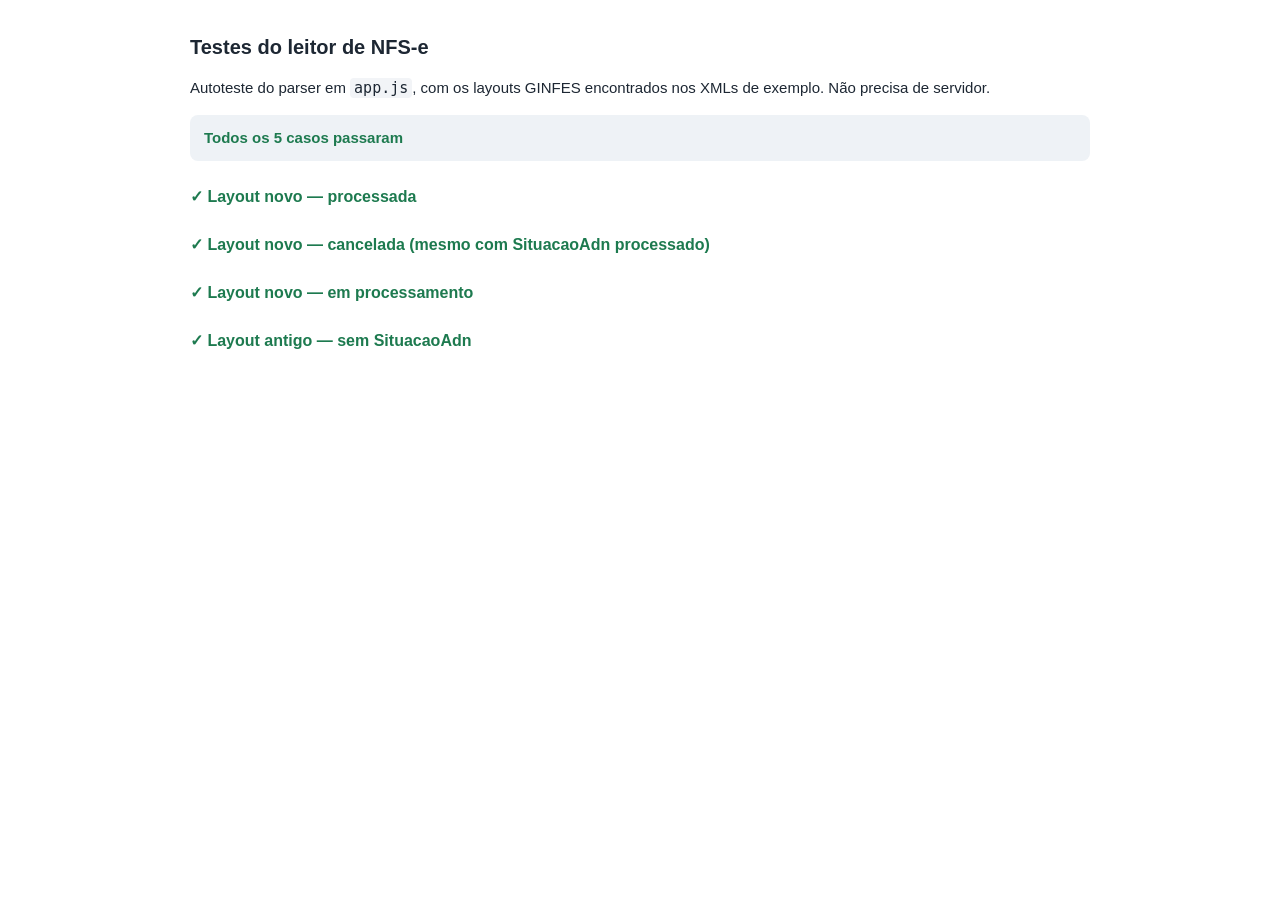
==== testes.html @ 23538e9b "Add files via upload" ====
<!DOCTYPE html>
<html lang="pt-BR">
<head>
  <meta charset="UTF-8">
  <title>Testes do leitor de NFS-e</title>
  <style>
    body { font: 15px/1.5 "Segoe UI", Arial, sans-serif; max-width: 900px; margin: 32px auto; padding: 0 16px; color: #1d2733; }
    h1 { font-size: 20px; }
    h2 { font-size: 16px; margin-top: 24px; }
    li { margin: 4px 0; }
    .ok { color: #1d7a4f; }
    .falha { color: #a12828; font-weight: 700; }
    #resumo { padding: 12px 14px; border-radius: 8px; background: #eef2f6; font-weight: 600; }
    code { background: #f2f4f7; padding: 1px 4px; border-radius: 4px; }
  </style>
</head>
<body>
  <h1>Testes do leitor de NFS-e</h1>
  <p>Autoteste do parser em <code>app.js</code>, com os layouts GINFES encontrados nos XMLs de exemplo. Não precisa de servidor.</p>
  <div id="resumo">Executando...</div>
  <div id="saida"></div>

  <script src="municipios.js"></script>
  <script src="app.js"></script>
  <script>
    (function () {
      'use strict';

      var novaProcessada = '<?xml version="1.0" encoding="UTF-8"?>' +
        '<NFSE xmlns="http://www.ginfes.com.br/tipos_v03.xsd"><Nfse><InfNfse>' +
        '<Numero>3635</Numero><DataEmissao>2026-10-14T12:04:26.077-03:00</DataEmissao>' +
        '<ChaveAcesso>CHAVE-3635</ChaveAcesso><SituacaoAdn>Processado com Sucesso</SituacaoAdn>' +
        '<Servico><Valores><ValorServicos>650</ValorServicos><ValorInss>71.5</ValorInss>' +
        '<IssRetido>2</IssRetido><ValorIss>14.17</ValorIss><ValorIssRetido>0</ValorIssRetido>' +
        '<Aliquota>2.18</Aliquota><ValorLiquidoNfse>578.5</ValorLiquidoNfse></Valores>' +
        '<ItemListaServico>713</ItemListaServico><CodigoCnae>812220001</CodigoCnae>' +
        '<CodigoMunicipio>2304400</CodigoMunicipio></Servico>' +
        '<PrestadorServico><IdentificacaoPrestador><Cnpj>03602402000154</Cnpj></IdentificacaoPrestador>' +
        '<RazaoSocial>MARIA RISONEIDE MENDES VELOSO</RazaoSocial></PrestadorServico>' +
        '<TomadorServico><IdentificacaoTomador><CpfCnpj><Cnpj>07221472000466</Cnpj></CpfCnpj></IdentificacaoTomador>' +
        '<RazaoSocial>JAGUAR COMERCIO DE TINTAS LTDA</RazaoSocial>' +
        '<Endereco><CodigoMunicipio>2304400</CodigoMunicipio><Uf>CE</Uf></Endereco></TomadorServico>' +
        '<OrgaoGerador><CodigoMunicipio>2304400</CodigoMunicipio><Uf>CE</Uf></OrgaoGerador>' +
        '</InfNfse></Nfse></NFSE>';

      var cancelada = novaProcessada.replace('CHAVE-3635', 'CHAVE-3633').replace('<Numero>3635</Numero>', '<Numero>3633</Numero>') +
        '<Cancelamento><Confirmacao><InfConfirmacaoCancelamento><Sucesso>true</Sucesso>' +
        '<DataHora>2026-10-14T11:51:19-03:00</DataHora></InfConfirmacaoCancelamento></Confirmacao></Cancelamento>';

      // O bloco Cancelamento precisa ficar dentro do NFSE, por isso refazemos o fechamento.
      cancelada = cancelada.replace('</NFSE><Cancelamento>', '<Cancelamento>').replace('</Cancelamento>', '</Cancelamento></NFSE>');

      var emProcessamento = novaProcessada.replace('CHAVE-3635', 'CHAVE-3637')
        .replace('<Numero>3635</Numero>', '<Numero>3637</Numero>')
        .replace('Processado com Sucesso', 'Em Processamento');

      var layoutAntigo = '<?xml version="1.0" encoding="UTF-8"?>' +
        '<NFSE xmlns="http://www.ginfes.com.br/tipos"><Nfse>' +
        '<IdentificacaoNfse><Numero>42</Numero><CodigoVerificacao>557582668</CodigoVerificacao></IdentificacaoNfse>' +
        '<DataEmissao>2024-07-25T14:21:16.729-03:00</DataEmissao>' +
        '<Servico><Valores><ValorServicos>2604</ValorServicos><IssRetido>2</IssRetido><ValorIss>56.51</ValorIss>' +
        '<BaseCalculo>2604</BaseCalculo><Aliquota>2.17</Aliquota><ValorLiquidoNfse>2604</ValorLiquidoNfse>' +
        '<ValorIssRetido>0</ValorIssRetido></Valores><ItemListaServico>408</ItemListaServico>' +
        '<CodigoTributacaoMunicipio>865000401</CodigoTributacaoMunicipio>' +
        '<MunicipioPrestacaoServico>2304400</MunicipioPrestacaoServico></Servico>' +
        '<PrestadorServico><IdentificacaoPrestador><Cnpj>50469491000192</Cnpj></IdentificacaoPrestador>' +
        '<RazaoSocial>ESP FISIOTERAPIA E SAUDE LTDA</RazaoSocial></PrestadorServico>' +
        '<TomadorServico><IdentificacaoTomador><CpfCnpj><Cpf>00788079301</Cpf></CpfCnpj></IdentificacaoTomador>' +
        '<RazaoSocial>FRANCISCO TARCÍZIO CAVALCANTE</RazaoSocial>' +
        '<Endereco><Cidade>2303709</Cidade><Estado>CE</Estado></Endereco></TomadorServico>' +
        '<OrgaoGerador><CodigoMunicipio>2304400</CodigoMunicipio><Uf>CE</Uf></OrgaoGerador>' +
        '</Nfse></NFSE>';

      var casos = [
        {
          nome: 'Layout novo — processada',
          xml: novaProcessada,
          esperado: {
            numero: '3635', dataIso: '2026-10-14', status: 'processada',
            tomador: 'JAGUAR COMERCIO DE TINTAS LTDA', cpfCnpj: '07221472000466',
            atividade: '812220001', valorServico: 650, valorTotal: 578.5, aliquota: 2.18,
            issRetido: false, inss: 71.5, municipio: 'Fortaleza', municipioUf: 'CE'
          }
        },
        {
          nome: 'Layout novo — cancelada (mesmo com SituacaoAdn processado)',
          xml: cancelada,
          esperado: { numero: '3633', status: 'cancelada' }
        },
        {
          nome: 'Layout novo — em processamento',
          xml: emProcessamento,
          esperado: { numero: '3637', status: 'processamento' }
        },
        {
          nome: 'Layout antigo — sem SituacaoAdn',
          xml: layoutAntigo,
          esperado: {
            numero: '42', dataIso: '2024-07-25', status: 'desconhecida',
            tomador: 'FRANCISCO TARCÍZIO CAVALCANTE', cpfCnpj: '00788079301',
            atividade: '865000401', valorServico: 2604, valorTotal: 2604,
            aliquota: 2.17, issRetido: false, inss: 0, municipio: 'Fortaleza'
          }
        }
      ];

      var saida = document.getElementById('saida');
      var total = 0, falhas = 0;

      casos.forEach(function (caso) {
        var nota = NFSe.parseXml(caso.xml, 'teste.xml');
        var problemas = [];
        total++;

        if (nota.erro) {
          problemas.push('erro de leitura: ' + nota.erro);
        } else {
          Object.keys(caso.esperado).forEach(function (campo) {
            if (nota[campo] !== caso.esperado[campo]) {
              problemas.push(campo + ': esperado ' + JSON.stringify(caso.esperado[campo]) + ', obtido ' + JSON.stringify(nota[campo]));
            }
          });
        }

        if (problemas.length) falhas++;

        var bloco = document.createElement('div');
        var titulo = document.createElement('h2');
        titulo.className = problemas.length ? 'falha' : 'ok';
        titulo.textContent = (problemas.length ? '✗ ' : '✓ ') + caso.nome;
        bloco.appendChild(titulo);

        if (problemas.length) {
          var ul = document.createElement('ul');
          problemas.forEach(function (p) {
            var li = document.createElement('li');
            li.textContent = p;
            ul.appendChild(li);
          });
          bloco.appendChild(ul);
        }
        saida.appendChild(bloco);
      });

      var arquivoInvalido = NFSe.parseXml('<html></html>', 'x.xml');
      total++;
      if (!arquivoInvalido.erro) falhas++;

      document.getElementById('resumo').textContent = falhas
        ? falhas + ' de ' + total + ' verificação(ões) com falha'
        : 'Todos os ' + total + ' casos passaram';
      document.getElementById('resumo').className = falhas ? 'falha' : 'ok';
    })();
  </script>
</body>
</html>
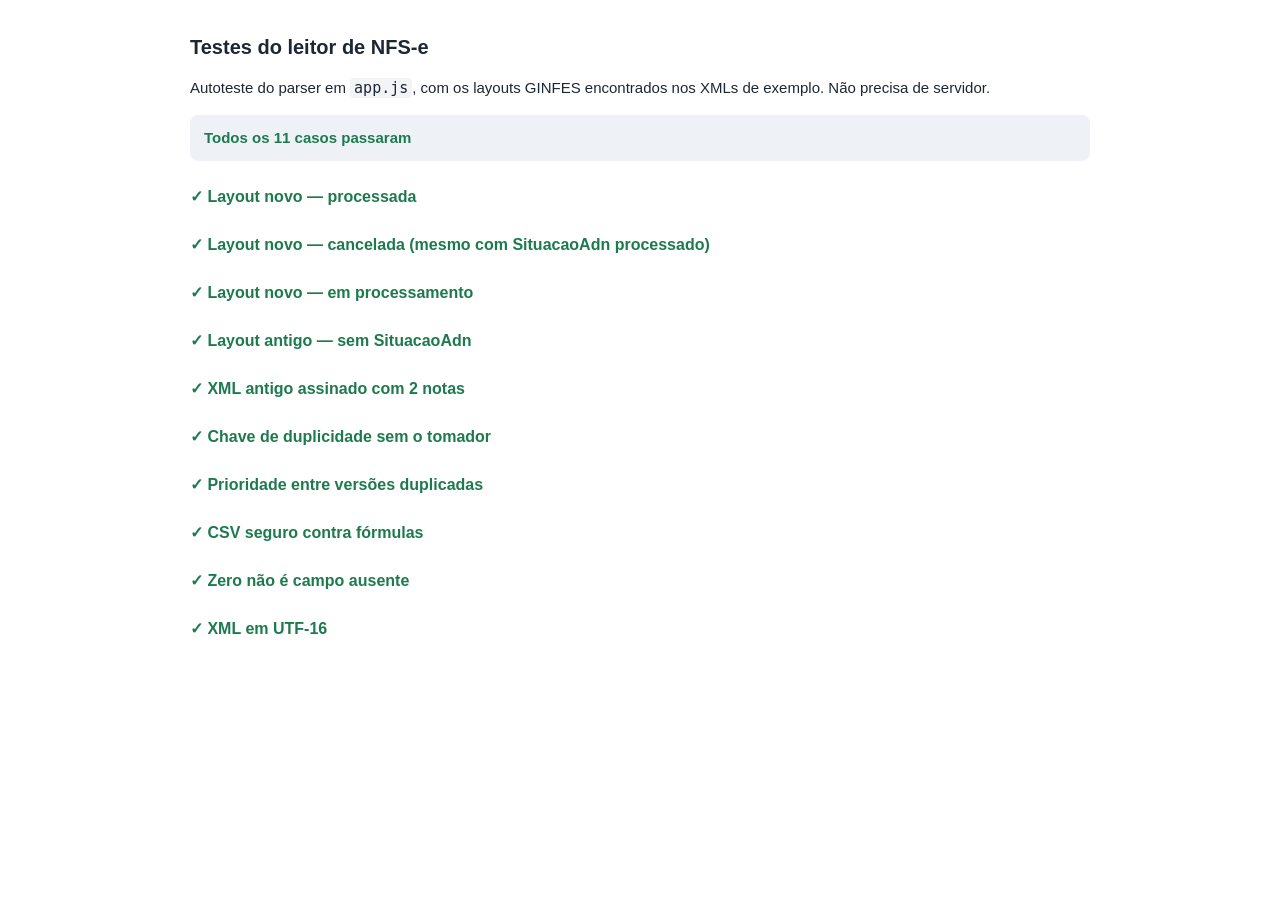
==== commit 1dc41f06: "fix: aplica correcoes da auditoria (XML assinado, CSV, totais)" ====
--- a/testes.html
+++ b/testes.html
@@ -21,9 +21,9 @@
   <div id="saida"></div>
 
   <script src="municipios.js"></script>
-  <script src="app.js"></script>
+  <script src="app.js?v=5"></script>
   <script>
-    (function () {
+    (async function () {
       'use strict';
 
       var novaProcessada = '<?xml version="1.0" encoding="UTF-8"?>' +
@@ -107,27 +107,11 @@
       var saida = document.getElementById('saida');
       var total = 0, falhas = 0;
 
-      casos.forEach(function (caso) {
-        var nota = NFSe.parseXml(caso.xml, 'teste.xml');
-        var problemas = [];
-        total++;
-
-        if (nota.erro) {
-          problemas.push('erro de leitura: ' + nota.erro);
-        } else {
-          Object.keys(caso.esperado).forEach(function (campo) {
-            if (nota[campo] !== caso.esperado[campo]) {
-              problemas.push(campo + ': esperado ' + JSON.stringify(caso.esperado[campo]) + ', obtido ' + JSON.stringify(nota[campo]));
-            }
-          });
-        }
-
-        if (problemas.length) falhas++;
-
+      function mostrarResultado(nome, problemas) {
         var bloco = document.createElement('div');
         var titulo = document.createElement('h2');
         titulo.className = problemas.length ? 'falha' : 'ok';
-        titulo.textContent = (problemas.length ? '✗ ' : '✓ ') + caso.nome;
+        titulo.textContent = (problemas.length ? '✗ ' : '✓ ') + nome;
         bloco.appendChild(titulo);
 
         if (problemas.length) {
@@ -140,7 +124,136 @@
           bloco.appendChild(ul);
         }
         saida.appendChild(bloco);
+      }
+
+      casos.forEach(function (caso) {
+        var nota = NFSe.parseXml(caso.xml, 'teste.xml');
+        var problemas = [];
+        total++;
+
+        if (nota.erro) {
+          problemas.push('erro de leitura: ' + nota.erro);
+        } else {
+          Object.keys(caso.esperado).forEach(function (campo) {
+            if (nota[campo] !== caso.esperado[campo]) {
+              problemas.push(campo + ': esperado ' + JSON.stringify(caso.esperado[campo]) + ', obtido ' + JSON.stringify(nota[campo]));
+            }
+          });
+        }
+
+        if (problemas.length) falhas++;
+        mostrarResultado(caso.nome, problemas);
       });
+
+      // XML antigo com envelope de assinatura e duas notas no mesmo arquivo.
+      var loteAssinado = '<?xml version="1.0" encoding="UTF-8"?>' +
+        '<NFSE xmlns="http://www.ginfes.com.br/tipos" xmlns:ns2="http://www.w3.org/2000/09/xmldsig#">' +
+        '<ns2:Nfse><Nfse><IdentificacaoNfse><Numero>57887</Numero></IdentificacaoNfse>' +
+        '<DataEmissao>2025-04-30T14:37:04-03:00</DataEmissao><Servico><Valores>' +
+        '<ValorServicos>100</ValorServicos><ValorLiquidoNfse>100</ValorLiquidoNfse>' +
+        '</Valores></Servico></Nfse></ns2:Nfse>' +
+        '<ns2:Nfse><Nfse><IdentificacaoNfse><Numero>5371</Numero></IdentificacaoNfse>' +
+        '<DataEmissao>2025-04-30T14:37:04-03:00</DataEmissao><Servico><Valores>' +
+        '<ValorServicos>200</ValorServicos><ValorLiquidoNfse>200</ValorLiquidoNfse>' +
+        '</Valores></Servico></Nfse></ns2:Nfse>' +
+        '</NFSE>';
+
+      var lote = NFSe.parseXmls(loteAssinado, 'lote.xml');
+      var problemasLote = [];
+      total++;
+      if (lote.length !== 2) {
+        problemasLote.push('esperado 2 notas, obtido ' + lote.length);
+      } else {
+        if (lote[0].numero !== '57887') problemasLote.push('primeira nota: ' + lote[0].numero);
+        if (lote[1].numero !== '5371') problemasLote.push('segunda nota: ' + lote[1].numero);
+        if (lote[0].dataIso !== '2025-04-30') problemasLote.push('data da primeira: ' + lote[0].dataIso);
+      }
+      if (problemasLote.length) falhas++;
+      mostrarResultado('XML antigo assinado com 2 notas', problemasLote);
+
+      // A chave do layout antigo não pode depender do tomador.
+      function notaAntiga(numero, tomador) {
+        return '<?xml version="1.0" encoding="UTF-8"?>' +
+          '<NFSE xmlns="http://www.ginfes.com.br/tipos"><Nfse>' +
+          '<IdentificacaoNfse><Numero>' + numero + '</Numero></IdentificacaoNfse>' +
+          '<DataEmissao>2024-07-25T14:21:16-03:00</DataEmissao>' +
+          '<Servico><Valores><ValorServicos>100</ValorServicos>' +
+          '<ValorLiquidoNfse>100</ValorLiquidoNfse></Valores></Servico>' +
+          '<PrestadorServico><IdentificacaoPrestador><Cnpj>50469491000192</Cnpj>' +
+          '</IdentificacaoPrestador></PrestadorServico>' +
+          '<TomadorServico><RazaoSocial>' + tomador + '</RazaoSocial></TomadorServico>' +
+          '</Nfse></NFSE>';
+      }
+
+      var chaveA = NFSe.parseXml(notaAntiga('42', 'EMPRESA A'), 'a.xml').chave;
+      var chaveB = NFSe.parseXml(notaAntiga('42', 'EMPRESA B'), 'b.xml').chave;
+      var problemasChave = [];
+      total++;
+      if (chaveA !== chaveB) problemasChave.push('chaves diferentes: ' + chaveA + ' / ' + chaveB);
+      if (problemasChave.length) falhas++;
+      mostrarResultado('Chave de duplicidade sem o tomador', problemasChave);
+
+      // A versão de maior prioridade fica na lista.
+      function notaSimples(status) {
+        return { id: 'id-' + status, chave: 'k1', numero: '1', status: status };
+      }
+      var lista = [], mapa = {};
+      var processada = notaSimples('processada');
+      var nova = NFSe.mesclar(lista, mapa, processada);
+      var canceladaSimples = notaSimples('cancelada');
+      var venceu = NFSe.mesclar(lista, mapa, canceladaSimples);
+      var perdeu = NFSe.mesclar(lista, mapa, notaSimples('processada'));
+      var problemasMescla = [];
+      total++;
+      if (nova !== null) problemasMescla.push('nota nova deveria retornar null');
+      if (lista.length !== 1) problemasMescla.push('lista deveria ter 1 nota, tem ' + lista.length);
+      if (venceu !== canceladaSimples) problemasMescla.push('cancelada deveria substituir a processada');
+      if (canceladaSimples.id !== processada.id) problemasMescla.push('id da versão mantida mudou');
+      if (perdeu !== canceladaSimples) problemasMescla.push('processada não deveria substituir a cancelada');
+      if (lista[0] !== canceladaSimples) problemasMescla.push('lista deveria manter a cancelada');
+      if (problemasMescla.length) falhas++;
+      mostrarResultado('Prioridade entre versões duplicadas', problemasMescla);
+
+      // CSV não pode começar célula com fórmula.
+      var problemasCsv = [];
+      total++;
+      if (NFSe.campoCsv('=1+1') !== "'=1+1") problemasCsv.push('fórmula não foi neutralizada: ' + NFSe.campoCsv('=1+1'));
+      if (NFSe.campoCsv('a;b') !== '"a;b"') problemasCsv.push('ponto e vírgula não foi citado');
+      if (NFSe.campoCsv('a"b') !== '"a""b"') problemasCsv.push('aspas não foram duplicadas');
+      if (problemasCsv.length) falhas++;
+      mostrarResultado('CSV seguro contra fórmulas', problemasCsv);
+
+      // Zero é um valor válido, não campo ausente.
+      var zero = NFSe.parseXml('<?xml version="1.0" encoding="UTF-8"?>' +
+        '<NFSE xmlns="http://www.ginfes.com.br/tipos_v03.xsd"><Nfse><InfNfse>' +
+        '<Numero>1</Numero><DataEmissao>2026-01-01T10:00:00-03:00</DataEmissao>' +
+        '<Servico><Valores><ValorServicos>100</ValorServicos><ValorLiquidoNfse>0</ValorLiquidoNfse>' +
+        '<IssRetido>1</IssRetido><ValorIss>10</ValorIss><ValorIssRetido>0</ValorIssRetido>' +
+        '</Valores></Servico></InfNfse></Nfse></NFSE>', 'zero.xml');
+      var problemasZero = [];
+      total++;
+      if (zero.valorTotal !== 0) problemasZero.push('valorTotal: esperado 0, obtido ' + zero.valorTotal);
+      if (zero.valorIssRetido !== 0) problemasZero.push('valorIssRetido: esperado 0, obtido ' + zero.valorIssRetido);
+      if (zero.valorIss !== 10) problemasZero.push('valorIss: esperado 10, obtido ' + zero.valorIss);
+      if (problemasZero.length) falhas++;
+      mostrarResultado('Zero não é campo ausente', problemasZero);
+
+      // XML em UTF-16LE com BOM.
+      var textoUtf16 = '<?xml version="1.0" encoding="UTF-16"?><NFSE><Nfse><InfNfse><Numero>7</Numero></InfNfse></Nfse></NFSE>';
+      var bytesUtf16 = new Uint8Array(2 + textoUtf16.length * 2);
+      bytesUtf16[0] = 0xFF;
+      bytesUtf16[1] = 0xFE;
+      for (var bi = 0; bi < textoUtf16.length; bi++) {
+        var cc = textoUtf16.charCodeAt(bi);
+        bytesUtf16[2 + bi * 2] = cc & 0xFF;
+        bytesUtf16[3 + bi * 2] = cc >> 8;
+      }
+      var lidoUtf16 = await NFSe.lerConteudo(new File([bytesUtf16], 'utf16.xml'));
+      var problemasUtf16 = [];
+      total++;
+      if (lidoUtf16.indexOf('<NFSE') === -1) problemasUtf16.push('UTF-16 não foi decodificado');
+      if (problemasUtf16.length) falhas++;
+      mostrarResultado('XML em UTF-16', problemasUtf16);
 
       var arquivoInvalido = NFSe.parseXml('<html></html>', 'x.xml');
       total++;
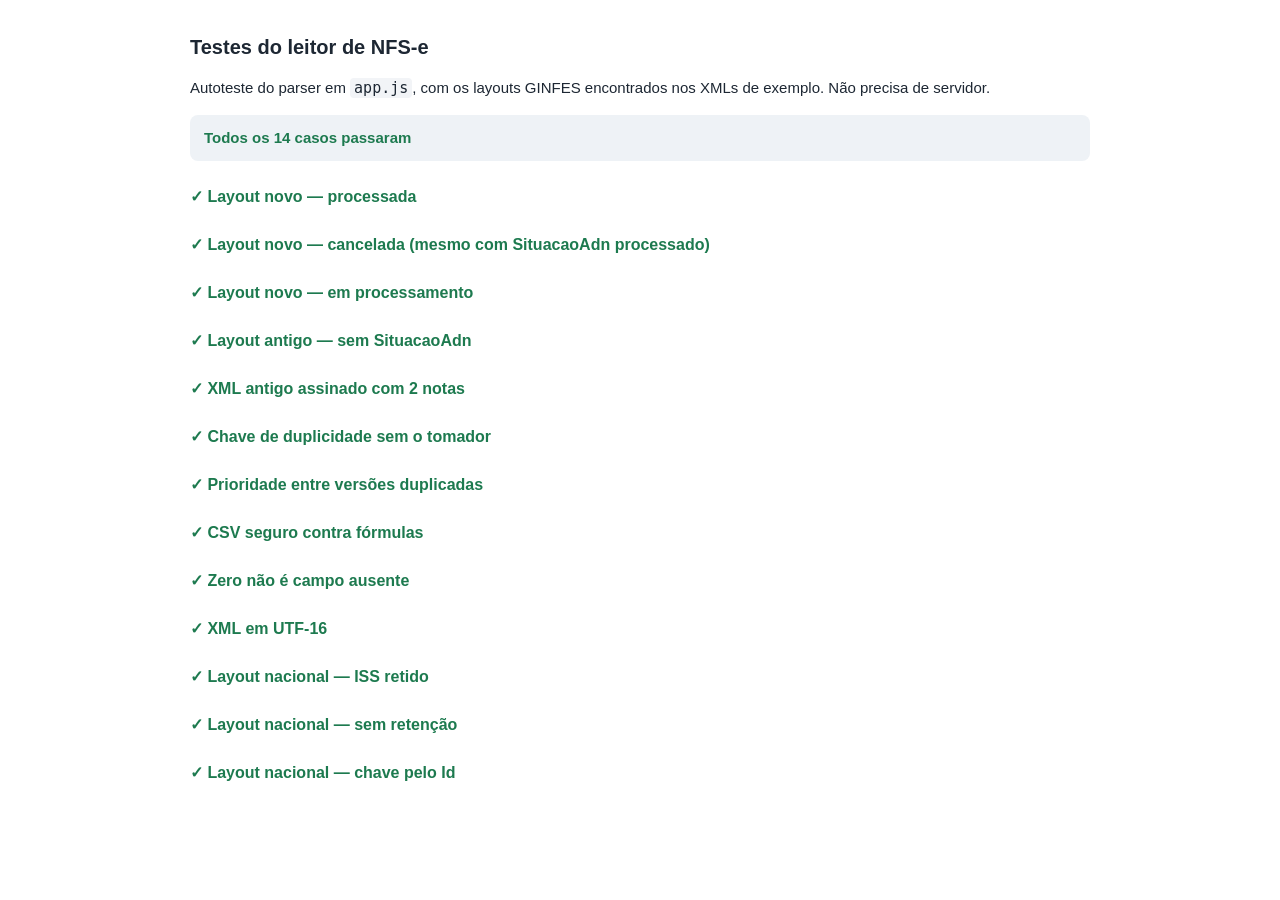
==== commit a9fc26ec: "feat: le layout nacional de NFS-e do Portal Contribuinte" ====
--- a/testes.html
+++ b/testes.html
@@ -21,7 +21,7 @@
   <div id="saida"></div>
 
   <script src="municipios.js"></script>
-  <script src="app.js?v=5"></script>
+  <script src="app.js?v=6"></script>
   <script>
     (async function () {
       'use strict';
@@ -255,6 +255,86 @@
       if (problemasUtf16.length) falhas++;
       mostrarResultado('XML em UTF-16', problemasUtf16);
 
+      // Layout nacional do Portal Contribuinte (sped.fazenda.gov.br/nfse).
+      var nacionalRetido = '<?xml version="1.0" encoding="utf-8"?>' +
+        '<NFSe versao="1.01" xmlns="http://www.sped.fazenda.gov.br/nfse">' +
+        '<infNFSe Id="NFS23044002203602402000154000000000000526110179263187">' +
+        '<nNFSe>5</nNFSe><cStat>100</cStat><dhProc>2026-11-07T12:36:30-03:00</dhProc>' +
+        '<emit><CNPJ>03602402000154</CNPJ><xNome>MARIA RISONEIDE MENDES VELOSO</xNome>' +
+        '<enderNac><cMun>2304400</cMun><UF>CE</UF></enderNac></emit>' +
+        '<valores><vBC>410.00</vBC><pAliqAplic>2.18</pAliqAplic><vISSQN>8.94</vISSQN>' +
+        '<vTotalRet>8.94</vTotalRet><vLiq>401.06</vLiq></valores>' +
+        '<DPS versao="1.01" xmlns="http://www.sped.fazenda.gov.br/nfse"><infDPS>' +
+        '<dhEmi>2026-11-07T12:36:30-03:00</dhEmi>' +
+        '<prest><CNPJ>03602402000154</CNPJ></prest>' +
+        '<toma><CNPJ>03837881000198</CNPJ><xNome>STAR LOGISTICA INTERNACIONAL LTDA</xNome></toma>' +
+        '<serv><locPrest><cLocPrestacao>2304400</cLocPrestacao></locPrest>' +
+        '<cServ><cTribNac>071301</cTribNac><cTribMun>003</cTribMun>' +
+        '<xDescServ>DEDETIZACAO</xDescServ></cServ></serv>' +
+        '<valores><vServPrest><vServ>410.00</vServ></vServPrest>' +
+        '<trib><tribMun><tribISSQN>1</tribISSQN><tpRetISSQN>2</tpRetISSQN><pAliq>2.18</pAliq></tribMun>' +
+        '<tribFed><piscofins><CST>00</CST></piscofins></tribFed></trib></valores>' +
+        '</infDPS></DPS></infNFSe></NFSe>';
+
+      var notaNacional = NFSe.parseXml(nacionalRetido, 'nacional.xml');
+      var problemasNacional = [];
+      total++;
+      if (notaNacional.erro) {
+        problemasNacional.push('erro de leitura: ' + notaNacional.erro);
+      } else {
+        var esperadoNacional = {
+          numero: '5', dataIso: '2026-11-07', status: 'processada',
+          tomador: 'STAR LOGISTICA INTERNACIONAL LTDA', cpfCnpj: '03837881000198',
+          atividade: '071301', valorServico: 410, valorTotal: 401.06, aliquota: 2.18,
+          issRetido: true, valorIss: 8.94, valorIssRetido: 8.94, inss: 0,
+          municipio: 'Fortaleza', municipioUf: 'CE',
+          prestador: 'MARIA RISONEIDE MENDES VELOSO'
+        };
+        Object.keys(esperadoNacional).forEach(function (campo) {
+          if (notaNacional[campo] !== esperadoNacional[campo]) {
+            problemasNacional.push(campo + ': esperado ' + JSON.stringify(esperadoNacional[campo]) + ', obtido ' + JSON.stringify(notaNacional[campo]));
+          }
+        });
+      }
+      if (problemasNacional.length) falhas++;
+      mostrarResultado('Layout nacional — ISS retido', problemasNacional);
+
+      // Nota nacional sem retenção e sem vISSQN.
+      var nacionalSimples = nacionalRetido
+        .replace('<nNFSe>5</nNFSe>', '<nNFSe>1</nNFSe>')
+        .replace('<vISSQN>8.94</vISSQN><vTotalRet>8.94</vTotalRet>', '')
+        .replace('<vLiq>401.06</vLiq>', '<vLiq>400.00</vLiq>')
+        .replace('<tpRetISSQN>2</tpRetISSQN>', '<tpRetISSQN>1</tpRetISSQN>')
+        .replace('<vServ>410.00</vServ>', '<vServ>400.00</vServ>')
+        .replace('<vBC>410.00</vBC>', '<vBC>400.00</vBC>')
+        .replace('<pAliqAplic>2.18</pAliqAplic>', '')
+        .replace('<pAliq>2.18</pAliq>', '');
+      var notaSimplesNacional = NFSe.parseXml(nacionalSimples, 'nacional2.xml');
+      var problemasSimples = [];
+      total++;
+      if (notaSimplesNacional.erro) {
+        problemasSimples.push('erro de leitura: ' + notaSimplesNacional.erro);
+      } else {
+        if (notaSimplesNacional.issRetido !== false) problemasSimples.push('issRetido: ' + notaSimplesNacional.issRetido);
+        if (notaSimplesNacional.valorIssRetido !== null) problemasSimples.push('valorIssRetido: ' + notaSimplesNacional.valorIssRetido);
+        if (notaSimplesNacional.valorIss !== 0) problemasSimples.push('valorIss: ' + notaSimplesNacional.valorIss);
+        if (notaSimplesNacional.valorTotal !== 400) problemasSimples.push('valorTotal: ' + notaSimplesNacional.valorTotal);
+      }
+      if (problemasSimples.length) falhas++;
+      mostrarResultado('Layout nacional — sem retenção', problemasSimples);
+
+      // A chave do layout nacional usa o Id da NFS-e.
+      var chaveNacional = NFSe.parseXml(nacionalRetido, 'a.xml').chave;
+      var chaveNacionalB = NFSe.parseXml(nacionalRetido, 'b.xml').chave;
+      var problemasChaveNacional = [];
+      total++;
+      if (chaveNacional !== 'NFS23044002203602402000154000000000000526110179263187') {
+        problemasChaveNacional.push('chave inesperada: ' + chaveNacional);
+      }
+      if (chaveNacional !== chaveNacionalB) problemasChaveNacional.push('mesma nota gerou chaves diferentes');
+      if (problemasChaveNacional.length) falhas++;
+      mostrarResultado('Layout nacional — chave pelo Id', problemasChaveNacional);
+
       var arquivoInvalido = NFSe.parseXml('<html></html>', 'x.xml');
       total++;
       if (!arquivoInvalido.erro) falhas++;
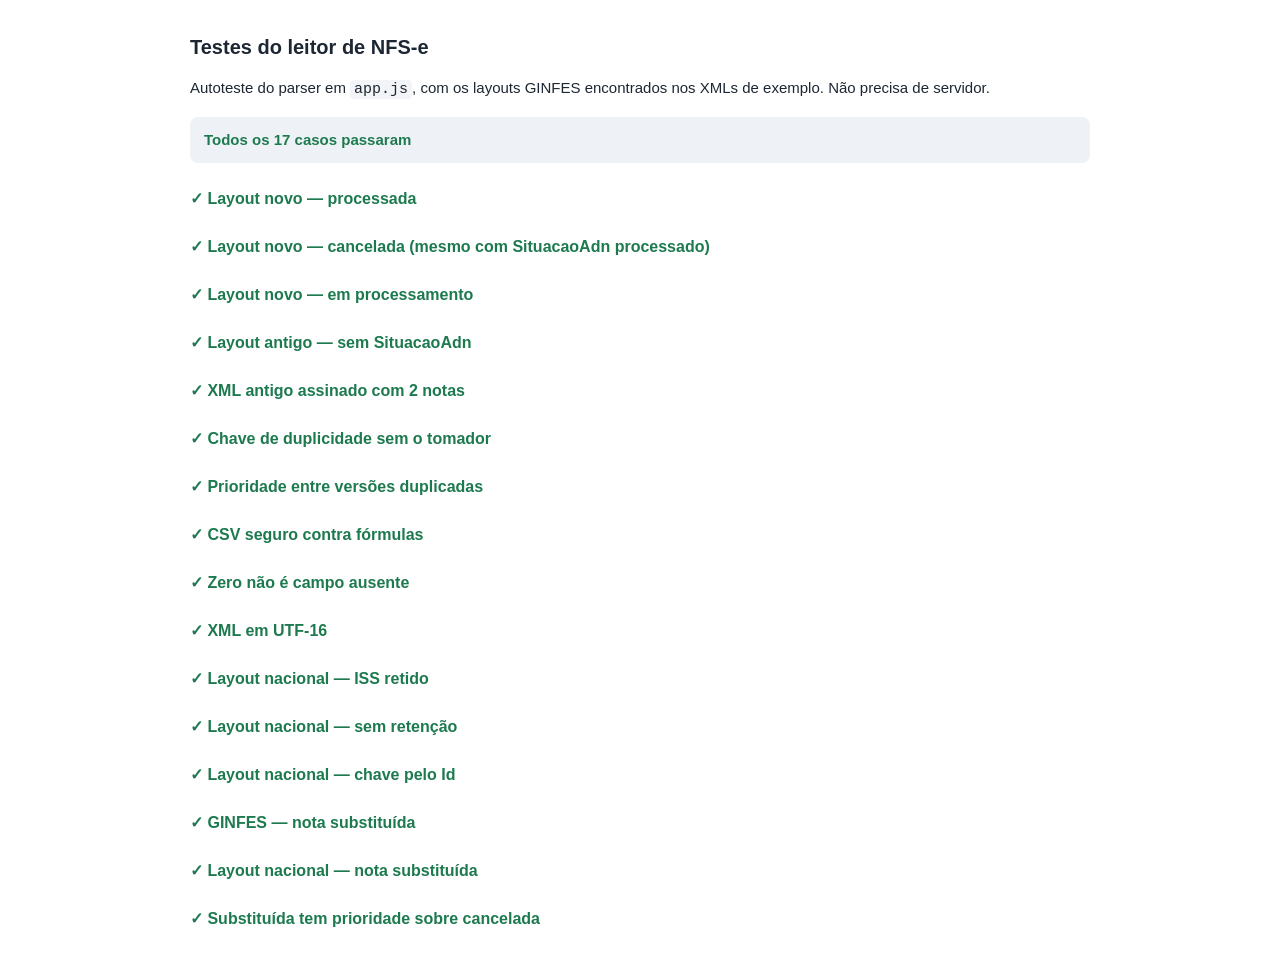
==== commit 80466f93: "feat: identifica notas substituidas e cita NFS-e nacional" ====
--- a/testes.html
+++ b/testes.html
@@ -21,7 +21,7 @@
   <div id="saida"></div>
 
   <script src="municipios.js"></script>
-  <script src="app.js?v=6"></script>
+  <script src="app.js?v=7"></script>
   <script>
     (async function () {
       'use strict';
@@ -335,6 +335,59 @@
       if (problemasChaveNacional.length) falhas++;
       mostrarResultado('Layout nacional — chave pelo Id', problemasChaveNacional);
 
+      // GINFES: NfseSubstituida aponta o número da nota substituída.
+      // A nota antiga costuma vir com bloco de cancelamento no XML.
+      var notaSubstituida = cancelada
+        .replace('CHAVE-3633', 'CHAVE-3587')
+        .replace('<Numero>3633</Numero>', '<Numero>3587</Numero>');
+      var notaSubstituta = novaProcessada
+        .replace('CHAVE-3635', 'CHAVE-3591')
+        .replace('<Numero>3635</Numero>', '<Numero>3591</Numero>')
+        .replace('<SituacaoAdn>', '<NfseSubstituida>3587</NfseSubstituida><SituacaoAdn>');
+      var antiga = NFSe.parseXml(notaSubstituida, 'antiga.xml');
+      var substituta = NFSe.parseXml(notaSubstituta, 'substituta.xml');
+      NFSe.marcarSubstituidas([antiga, substituta]);
+      var problemasSubstituida = [];
+      total++;
+      if (substituta.substituiNumero !== '3587') problemasSubstituida.push('substituiNumero: ' + substituta.substituiNumero);
+      if (antiga.status !== 'cancelada') problemasSubstituida.push('nota antiga deveria estar cancelada no XML: ' + antiga.status);
+      if (antiga.substituida !== true) problemasSubstituida.push('nota antiga deveria estar substituída');
+      if (substituta.substituida !== false) problemasSubstituida.push('nota substituta não pode estar substituída');
+      if (NFSe.situacao(antiga) !== 'substituida') problemasSubstituida.push('situação da antiga: ' + NFSe.situacao(antiga));
+      if (NFSe.situacao(substituta) !== 'processada') problemasSubstituida.push('situação da substituta: ' + NFSe.situacao(substituta));
+      if (problemasSubstituida.length) falhas++;
+      mostrarResultado('GINFES — nota substituída', problemasSubstituida);
+
+      // Layout nacional: chSubstda aponta a chave da nota substituída.
+      var nacionalAntiga = nacionalRetido;
+      var nacionalSubstituta = nacionalRetido
+        .replace('NFS23044002203602402000154000000000000526110179263187', 'NFS23044002203602402000154000000000000626118720582790')
+        .replace('<nNFSe>5</nNFSe>', '<nNFSe>6</nNFSe>')
+        .replace('<cStat>100</cStat>', '<cStat>101</cStat>')
+        .replace('<dhEmi>', '<subst><chSubstda>23044002203602402000154000000000000526110179263187</chSubstda></subst><dhEmi>');
+      var antigaNacional = NFSe.parseXml(nacionalAntiga, 'nacional-antiga.xml');
+      var substitutaNacional = NFSe.parseXml(nacionalSubstituta, 'nacional-substituta.xml');
+      NFSe.marcarSubstituidas([antigaNacional, substitutaNacional]);
+      var problemasSubstituidaNacional = [];
+      total++;
+      if (substitutaNacional.substituiChave !== '23044002203602402000154000000000000526110179263187') {
+        problemasSubstituidaNacional.push('substituiChave: ' + substitutaNacional.substituiChave);
+      }
+      if (antigaNacional.substituida !== true) problemasSubstituidaNacional.push('nota antiga deveria estar substituída');
+      if (substitutaNacional.substituida !== false) problemasSubstituidaNacional.push('nota substituta não pode estar substituída');
+      if (NFSe.situacao(antigaNacional) !== 'substituida') problemasSubstituidaNacional.push('situação da antiga: ' + NFSe.situacao(antigaNacional));
+      if (problemasSubstituidaNacional.length) falhas++;
+      mostrarResultado('Layout nacional — nota substituída', problemasSubstituidaNacional);
+
+      // O XML da nota antiga pode vir cancelado; a substituição tem prioridade.
+      total++;
+      if (NFSe.situacao(antiga) !== 'substituida') {
+        falhas++;
+        mostrarResultado('Substituída tem prioridade sobre cancelada', ['situação: ' + NFSe.situacao(antiga)]);
+      } else {
+        mostrarResultado('Substituída tem prioridade sobre cancelada', []);
+      }
+
       var arquivoInvalido = NFSe.parseXml('<html></html>', 'x.xml');
       total++;
       if (!arquivoInvalido.erro) falhas++;
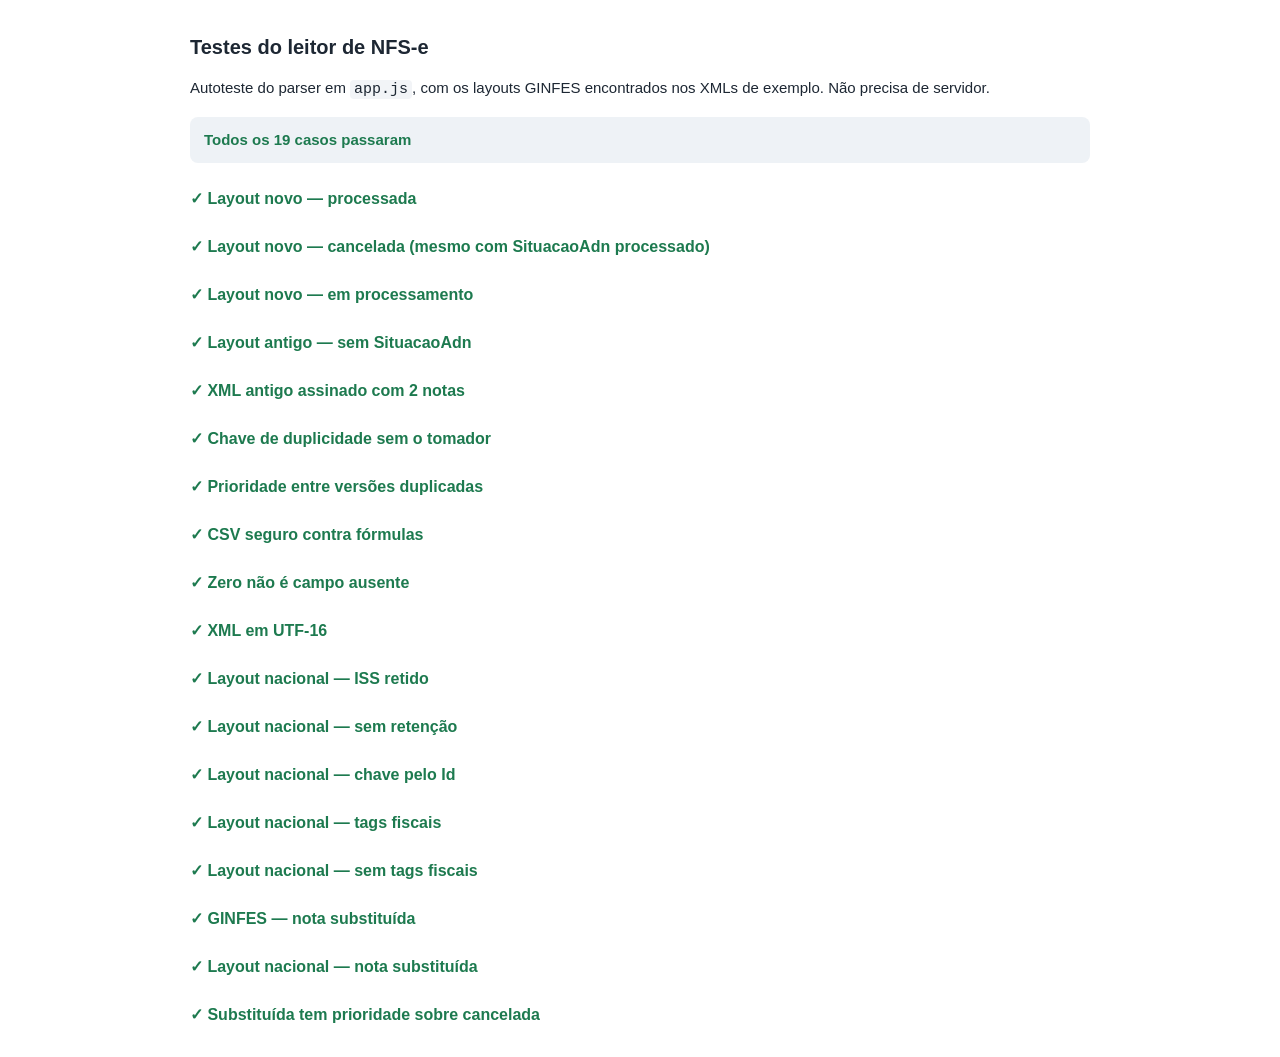
==== commit 83ffb20e: "feat: adiciona detalhes fiscais da NFS-e nacional Le opSimpNac, regApTribSN, regEspTrib, pTotTribSN," ====
--- a/testes.html
+++ b/testes.html
@@ -21,7 +21,7 @@
   <div id="saida"></div>
 
   <script src="municipios.js"></script>
-  <script src="app.js?v=7"></script>
+  <script src="app.js?v=8"></script>
   <script>
     (async function () {
       'use strict';
@@ -335,6 +335,79 @@
       if (problemasChaveNacional.length) falhas++;
       mostrarResultado('Layout nacional — chave pelo Id', problemasChaveNacional);
 
+      // Tags fiscais do leiaute nacional (NT 009 / DPS em produção).
+      var nacionalFiscal = '<?xml version="1.0" encoding="utf-8"?>' +
+        '<NFSe versao="1.01" xmlns="http://www.sped.fazenda.gov.br/nfse">' +
+        '<infNFSe Id="NFS23044002203602402000154000000000000926110000000001">' +
+        '<nNFSe>9</nNFSe><cStat>100</cStat><dhProc>2026-11-07T12:36:30-03:00</dhProc>' +
+        '<emit><CNPJ>03602402000154</CNPJ><xNome>PRESTADOR TESTE</xNome>' +
+        '<enderNac><cMun>2304400</cMun><UF>CE</UF></enderNac></emit>' +
+        '<valores><vBC>400.00</vBC><pAliqAplic>2.18</pAliqAplic><vISSQN>8.72</vISSQN>' +
+        '<vTotalRet>8.72</vTotalRet><vLiq>391.28</vLiq></valores>' +
+        '<DPS versao="1.01" xmlns="http://www.sped.fazenda.gov.br/nfse"><infDPS>' +
+        '<dhEmi>2026-11-07T12:36:30-03:00</dhEmi>' +
+        '<prest><CNPJ>03602402000154</CNPJ><regTrib>' +
+        '<opSimpNac>3</opSimpNac><regApTribSN>1</regApTribSN><regEspTrib>0</regEspTrib>' +
+        '</regTrib></prest>' +
+        '<toma><CNPJ>03837881000198</CNPJ><xNome>TOMADOR TESTE</xNome></toma>' +
+        '<serv><locPrest><cLocPrestacao>2304400</cLocPrestacao></locPrest>' +
+        '<cServ><cTribNac>071301</cTribNac><cTribMun>003</cTribMun>' +
+        '<xDescServ>DEDETIZACAO</xDescServ></cServ></serv>' +
+        '<valores><vServPrest><vServ>400.00</vServ></vServPrest>' +
+        '<trib><tribMun><tribISSQN>1</tribISSQN><tpRetISSQN>2</tpRetISSQN><pAliq>2.18</pAliq></tribMun>' +
+        '<tribFed><piscofins><CST>01</CST><tpRetPisCofins>2</tpRetPisCofins>' +
+        '<pAliqPis>0.65</pAliqPis><pAliqCofins>3.00</pAliqCofins>' +
+        '<vBCPisCofins>400.00</vBCPisCofins><vPis>2.60</vPis><vCofins>12.00</vCofins>' +
+        '</piscofins></tribFed>' +
+        '<totTrib><indTotTrib>0</indTotTrib><pTotTribSN>9.00</pTotTribSN>' +
+        '<vTotTrib>45.00</vTotTrib></totTrib></trib>' +
+        '<vDedRed><documentos><docDedRed><NFNFS>' +
+        '<modNFS>000000000000055</modNFS>' +
+        '</NFNFS></docDedRed></documentos></vDedRed>' +
+        '</valores></infDPS></DPS></infNFSe></NFSe>';
+
+      var notaFiscal = NFSe.parseXml(nacionalFiscal, 'fiscal.xml');
+      var problemasFiscal = [];
+      total++;
+      if (notaFiscal.erro) {
+        problemasFiscal.push('erro de leitura: ' + notaFiscal.erro);
+      } else {
+        var esperadoFiscal = {
+          opSimpNac: '3', regApTribSN: '1', regEspTrib: '0',
+          pTotTribSN: 9, indTotTrib: '0', vTotTrib: 45,
+          cstPisCofins: '01', tpRetPisCofins: '2',
+          pAliqPis: 0.65, pAliqCofins: 3, vBCPisCofins: 400,
+          vPis: 2.6, vCofins: 12, pAliq: 2.18, pAliqAplic: 2.18,
+          modNFS: '000000000000055'
+        };
+        Object.keys(esperadoFiscal).forEach(function (campo) {
+          if (notaFiscal[campo] !== esperadoFiscal[campo]) {
+            problemasFiscal.push(campo + ': esperado ' + JSON.stringify(esperadoFiscal[campo]) + ', obtido ' + JSON.stringify(notaFiscal[campo]));
+          }
+        });
+      }
+      if (problemasFiscal.length) falhas++;
+      mostrarResultado('Layout nacional — tags fiscais', problemasFiscal);
+
+      // Nota nacional sem os grupos fiscais não deve inventar valores.
+      var nacionalSemFiscal = nacionalRetido
+        .replace('<tribFed><piscofins><CST>00</CST></piscofins></tribFed>', '');
+      var notaSemFiscal = NFSe.parseXml(nacionalSemFiscal, 'sem-fiscal.xml');
+      var problemasSemFiscal = [];
+      total++;
+      if (notaSemFiscal.erro) {
+        problemasSemFiscal.push('erro de leitura: ' + notaSemFiscal.erro);
+      } else {
+        if (notaSemFiscal.opSimpNac !== '') problemasSemFiscal.push('opSimpNac: ' + notaSemFiscal.opSimpNac);
+        if (notaSemFiscal.pTotTribSN !== null) problemasSemFiscal.push('pTotTribSN: ' + notaSemFiscal.pTotTribSN);
+        if (notaSemFiscal.vTotTrib !== null) problemasSemFiscal.push('vTotTrib: ' + notaSemFiscal.vTotTrib);
+        if (notaSemFiscal.cstPisCofins !== '') problemasSemFiscal.push('cstPisCofins: ' + notaSemFiscal.cstPisCofins);
+        if (notaSemFiscal.pAliqPis !== null) problemasSemFiscal.push('pAliqPis: ' + notaSemFiscal.pAliqPis);
+        if (notaSemFiscal.modNFS !== '') problemasSemFiscal.push('modNFS: ' + notaSemFiscal.modNFS);
+      }
+      if (problemasSemFiscal.length) falhas++;
+      mostrarResultado('Layout nacional — sem tags fiscais', problemasSemFiscal);
+
       // GINFES: NfseSubstituida aponta o número da nota substituída.
       // A nota antiga costuma vir com bloco de cancelamento no XML.
       var notaSubstituida = cancelada
